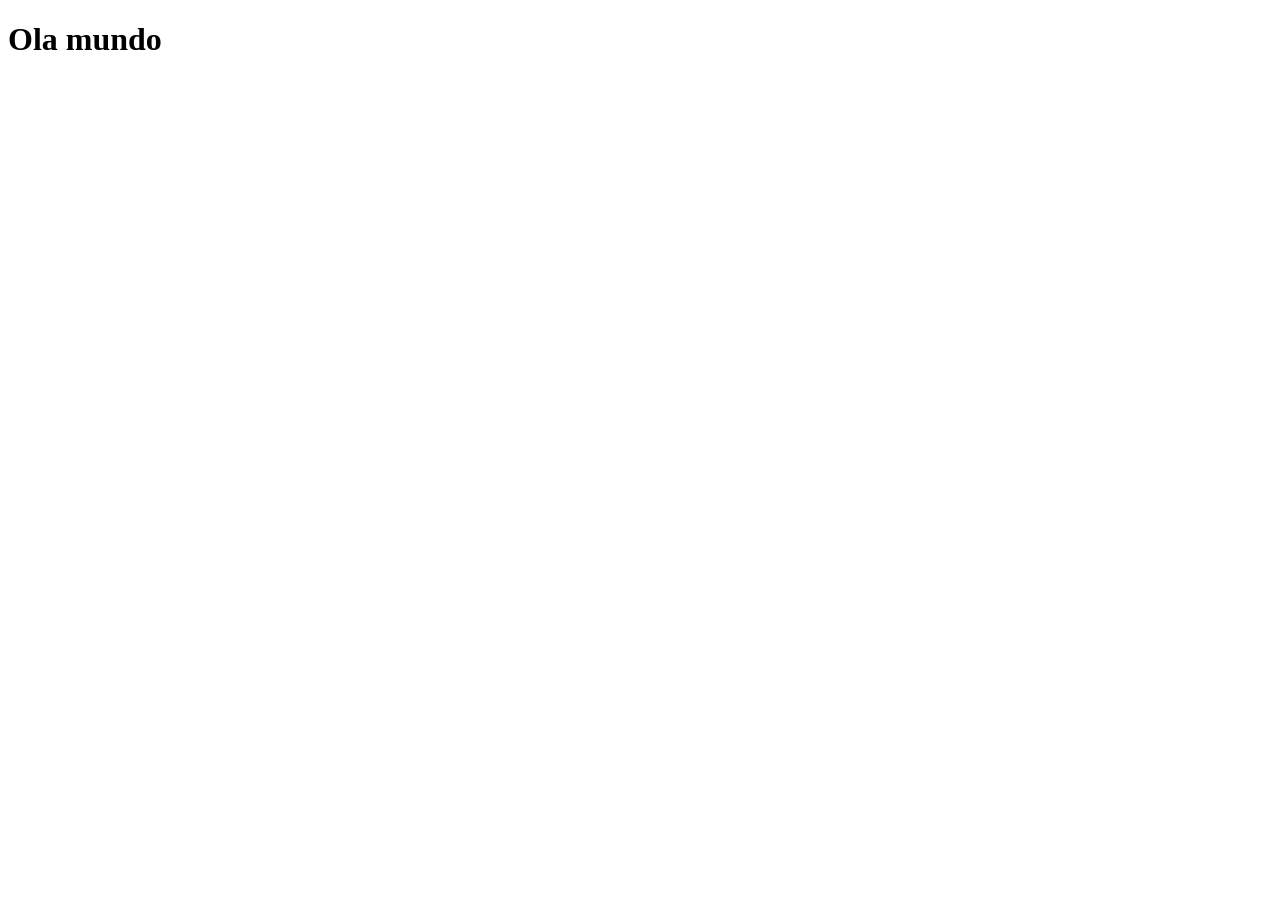
==== index.html @ 885fc14d "pagina pricipal criada" ====
<!DOCTYPE html>
<html lang="pt-br">
<head>
    <meta charset="UTF-8">
    <meta name="viewport" content="width=device-width, initial-scale=1.0">
    <link rel="shortcut icon" href="favicon.ico" type="icone">
    <title>projeto social</title>
</head>
<body>
    <h1> Ola mundo </h1>
</body>
</html>
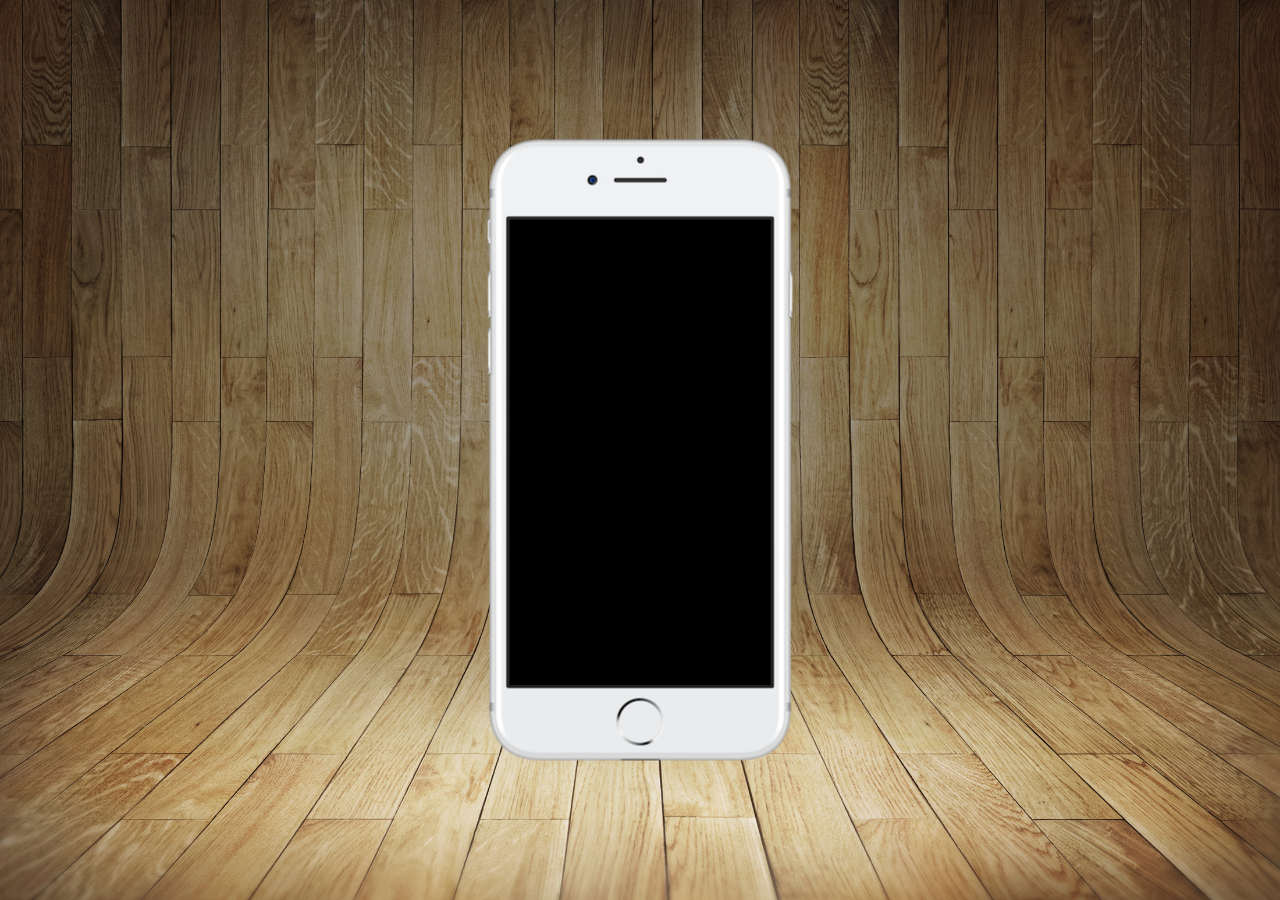
==== commit 754ab5f8: "conteudo inicial" ====
--- a/index.html
+++ b/index.html
@@ -4,9 +4,17 @@
     <meta charset="UTF-8">
     <meta name="viewport" content="width=device-width, initial-scale=1.0">
     <link rel="shortcut icon" href="favicon.ico" type="icone">
+    <link rel="stylesheet" href="estilos/style.css">
     <title>projeto social</title>
 </head>
 <body>
-    <h1> Ola mundo </h1>
+    <main>
+        <section id="telefone">
+
+        </section>
+        <section id="redes sociais">
+
+        </section>
+    </main>
 </body>
 </html>
--- a/estilos/style.css
+++ b/estilos/style.css
@@ -0,0 +1,31 @@
+@charset "utf-8";
+
+*{
+    margin: 0px;
+    padding: 0px;
+    font-family: Arial, Helvetica, sans-serif;
+}
+html, body{
+    height: 100vh;
+    width: 100vw;
+    background-color: black;
+}
+body{
+    background: url(../imagens/fundo-madeira.jpg) no-repeat top center;
+    background-size: cover;
+    background-attachment: fixed;
+}
+main{
+    height: 100vh;
+    position: relative;
+}
+section#telefone{
+    position: absolute;
+    top: 50%;
+    left: 50%;
+    transform: translate(-50%, -50%);
+    height: 627px;
+    width: 311px;
+    background: url(../imagens/frame-iphone.png) no-repeat;
+    
+}
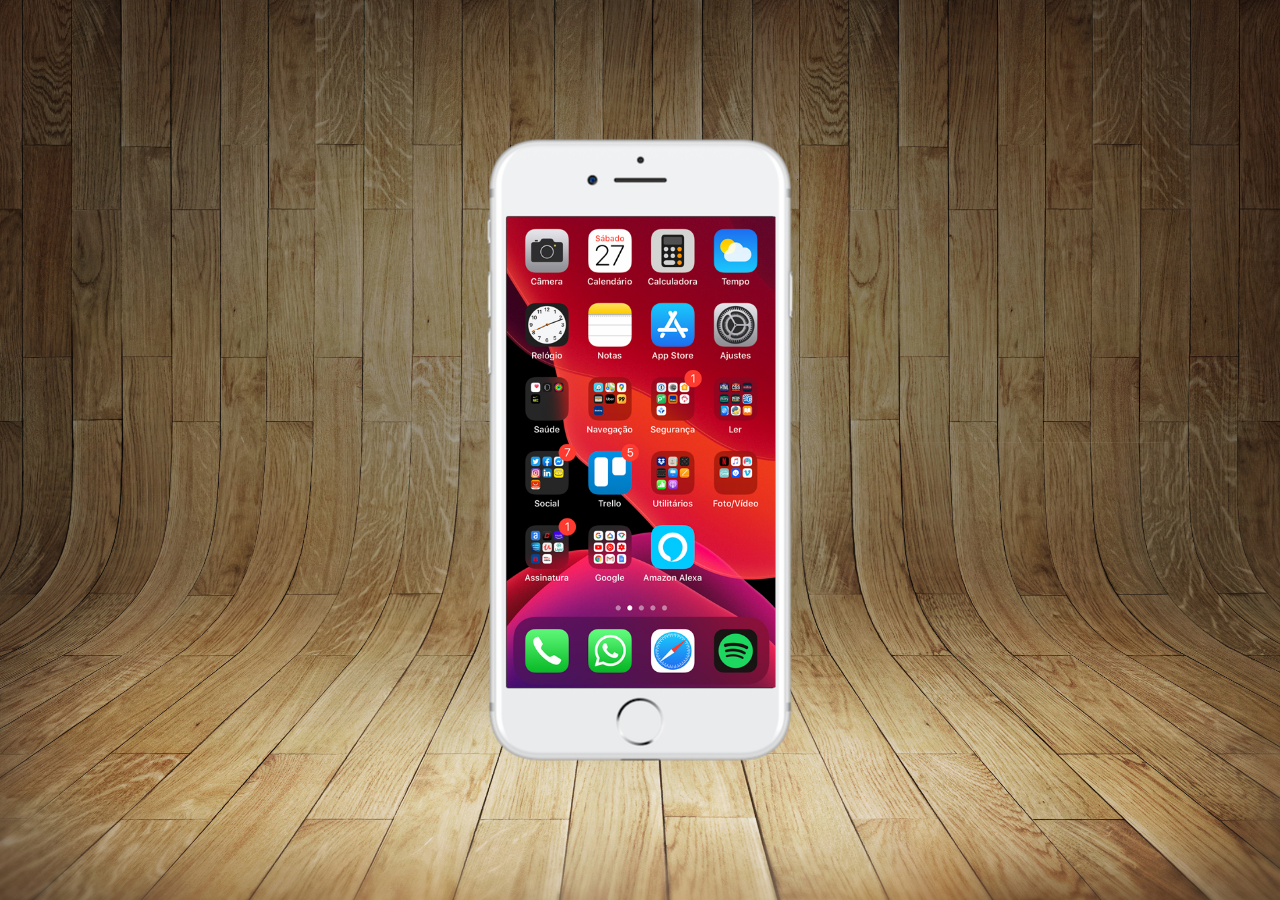
==== commit a5387326: "criei a tela home" ====
--- a/index.html
+++ b/index.html
@@ -10,7 +10,7 @@
 <body>
     <main>
         <section id="telefone">
-
+            <iframe src="home.html" name="tela" id="tela" frameborder="0"></iframe>
         </section>
         <section id="redes sociais">
 
--- a/estilos/style.css
+++ b/estilos/style.css
@@ -28,4 +28,11 @@
     width: 311px;
     background: url(../imagens/frame-iphone.png) no-repeat;
     
+}
+iframe#tela{
+    position: relative;
+    top: 80px;
+    left: 22px;
+    width: 269px;
+    height: 471px;
 }
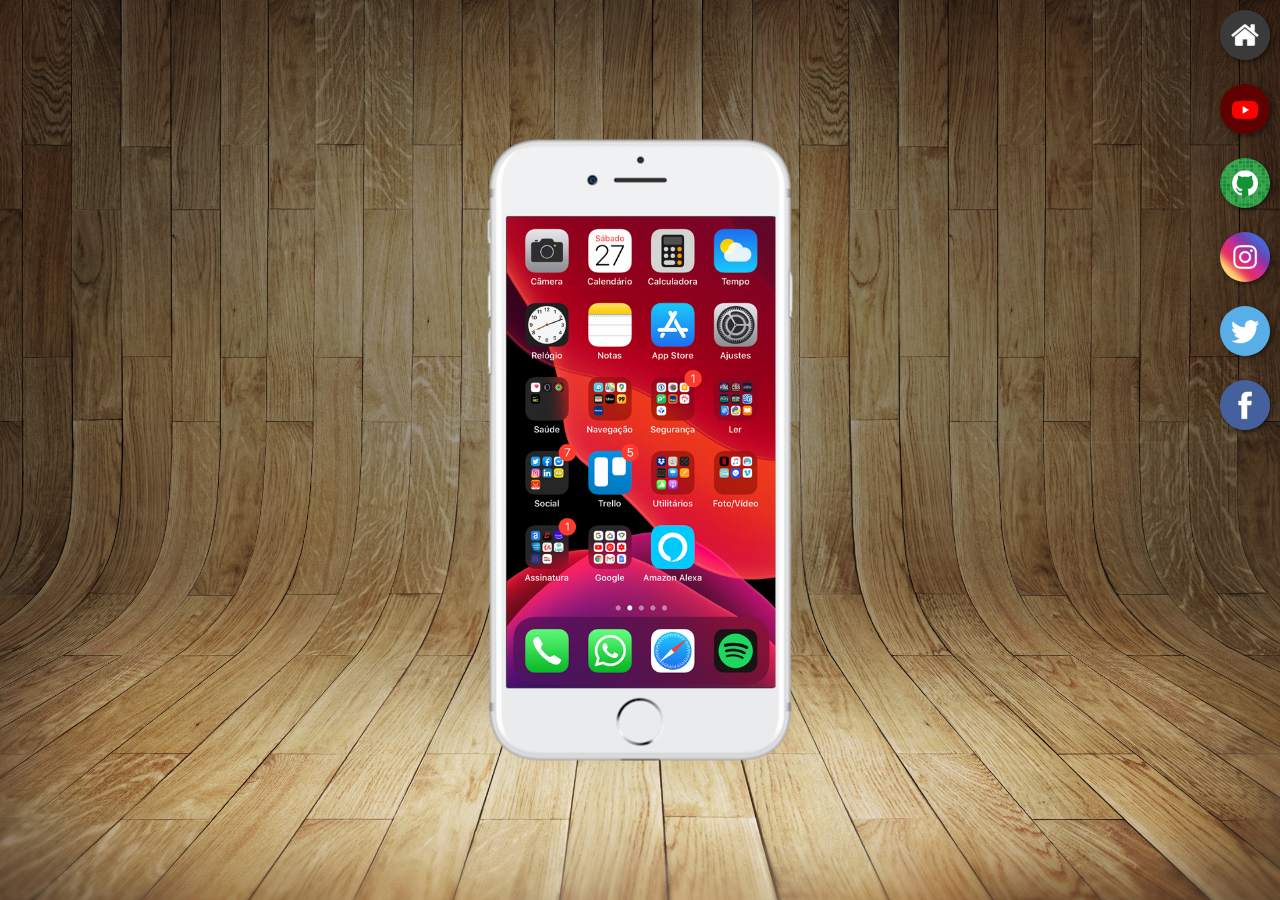
==== commit 2db7f3ab: "botoes feitos" ====
--- a/index.html
+++ b/index.html
@@ -10,10 +10,17 @@
 <body>
     <main>
         <section id="telefone">
-            <iframe src="home.html" name="tela" id="tela" frameborder="0"></iframe>
+            <iframe src="home.html" name="tela" id="tela" frameborder="0">
+                o navegador nao é compativel com isso
+            </iframe>
         </section>
-        <section id="redes sociais">
-
+        <section id="sociais">
+            <a href="#" target="tela"><img src="imagens/logo-home.jpg" alt=" home"></a><br>
+            <a href="#" target="tela"> <img src="imagens/logo-youtube.jpg" alt=" youtube"></a><br>
+            <a href="#" target="tela"> <img src="imagens/logo-github.jpg" alt="github"></a><br>
+            <a href="#" target="tela"> <img src="imagens/logo-instagram.jpg" alt="instagram"></a><br>
+            <a href="#" target="tela"> <img src="imagens/logo-twitter.jpg" alt="twitter"></a><br>
+            <a href="#" target="tela"> <img src="imagens/logo-facebook.jpg" alt="facebook"></a>
         </section>
     </main>
 </body>
--- a/estilos/style.css
+++ b/estilos/style.css
@@ -35,4 +35,20 @@
     left: 22px;
     width: 269px;
     height: 471px;
+}
+#sociais img{
+    width: 50px;
+    margin: 10px;
+    border-radius:50%;
+    box-shadow: 2px 2px 5px rgba(0, 0, 0, 0.521);
+    box-sizing:border-box;
+}
+#sociais{
+    text-align: right;
+}
+#sociais img:hover{
+    border: 2px solid rgba(255, 255, 255, 0.582);
+    transform: translate(-5px,-5px );
+    box-shadow: 5px 5px 10px rgba(0, 0, 0, 0.699);
+    transition: transform 0.5s, border 1s;
 }
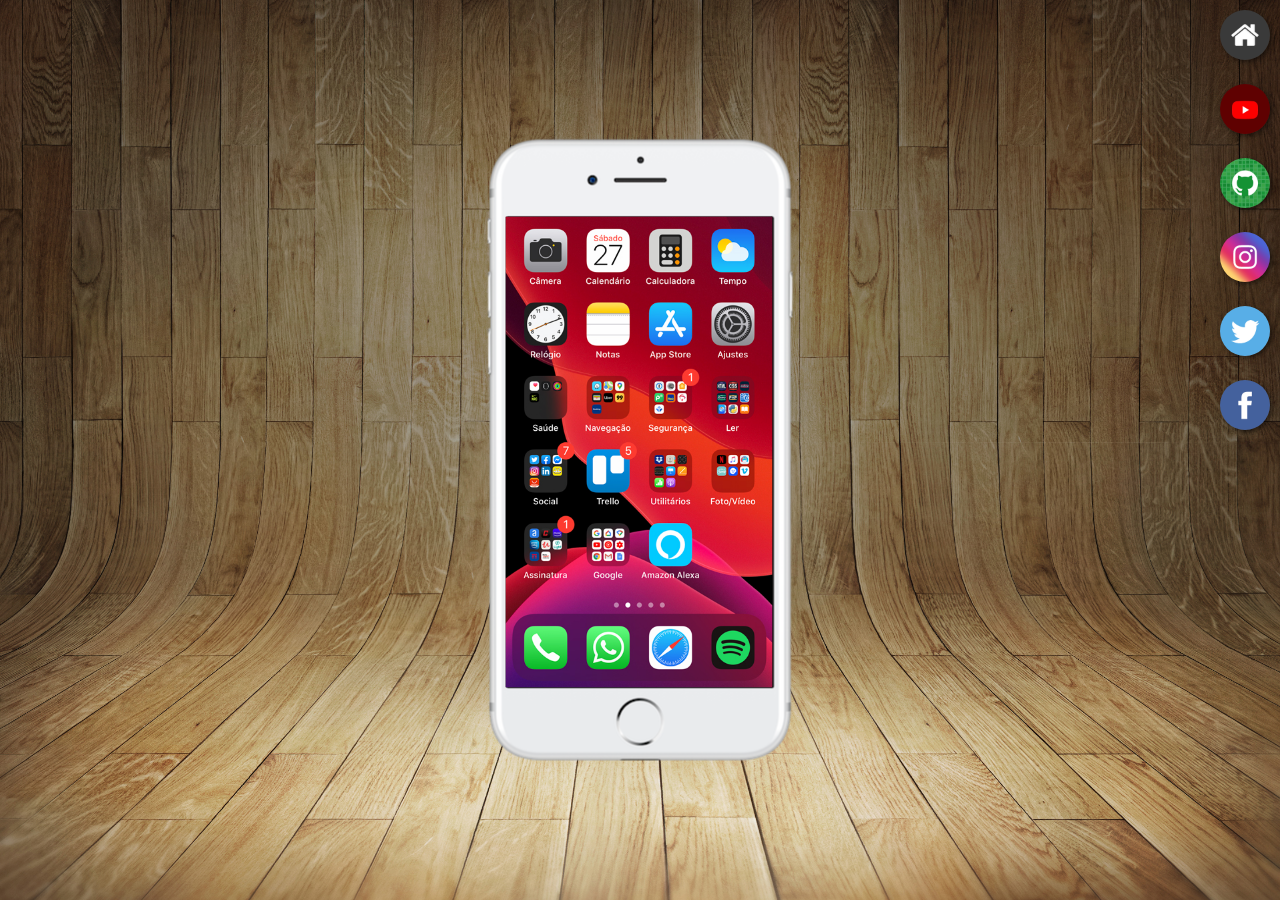
==== commit 9e480a7f: "social completo" ====
--- a/index.html
+++ b/index.html
@@ -15,12 +15,12 @@
             </iframe>
         </section>
         <section id="sociais">
-            <a href="#" target="tela"><img src="imagens/logo-home.jpg" alt=" home"></a><br>
-            <a href="#" target="tela"> <img src="imagens/logo-youtube.jpg" alt=" youtube"></a><br>
-            <a href="#" target="tela"> <img src="imagens/logo-github.jpg" alt="github"></a><br>
-            <a href="#" target="tela"> <img src="imagens/logo-instagram.jpg" alt="instagram"></a><br>
-            <a href="#" target="tela"> <img src="imagens/logo-twitter.jpg" alt="twitter"></a><br>
-            <a href="#" target="tela"> <img src="imagens/logo-facebook.jpg" alt="facebook"></a>
+            <a href="home.html" target="tela"><img src="imagens/logo-home.jpg" alt=" home"></a><br>
+            <a href="youtube.html" target="tela"> <img src="imagens/logo-youtube.jpg" alt=" youtube"></a><br>
+            <a href="github.html" target="tela"> <img src="imagens/logo-github.jpg" alt="github"></a><br>
+            <a href="instagram.html" target="tela"> <img src="imagens/logo-instagram.jpg" alt="instagram"></a><br>
+            <a href="twitter.html" target="tela"> <img src="imagens/logo-twitter.jpg" alt="twitter"></a><br>
+            <a href="facebook.html" target="tela"> <img src="imagens/logo-facebook.jpg" alt="facebook"></a>
         </section>
     </main>
 </body>
--- a/estilos/style.css
+++ b/estilos/style.css
@@ -32,8 +32,8 @@
 iframe#tela{
     position: relative;
     top: 80px;
-    left: 22px;
-    width: 269px;
+    left: 21px;
+    width: 267px;
     height: 471px;
 }
 #sociais img{
